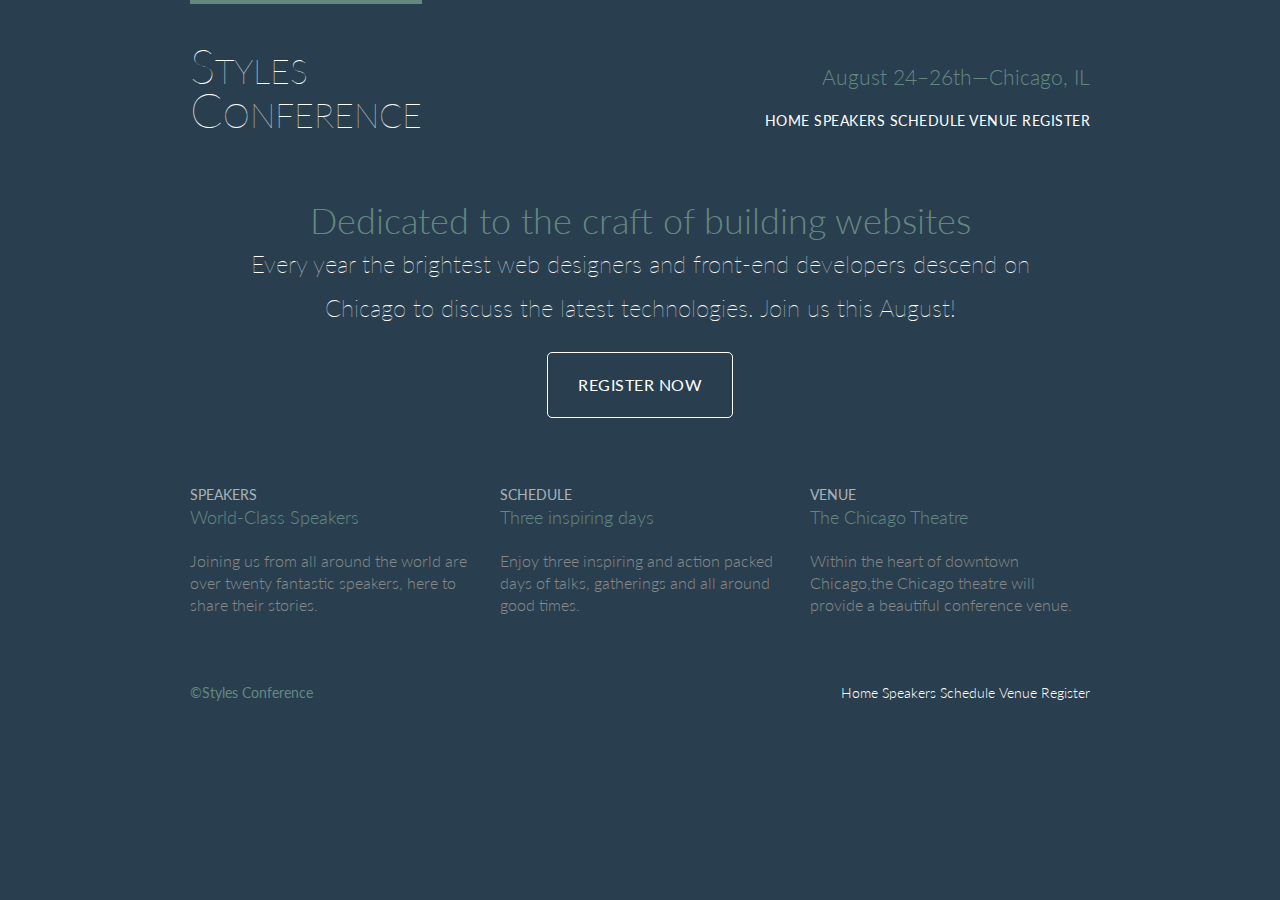
==== styles-conference/index.html @ a6588a25 "Update Styles conference dummy website" ====
<!DOCTYPE html>
<html lang="en">
<head>
	<meta charset="utf-8">
	<title>Styles Conference Page</title>
	<link rel="stylesheet" href="assets/stylesheets/reset.css">
	<link rel="stylesheet" href="assets/stylesheets/main.css">
	<link href="https://fonts.googleapis.com/css2?family=Lato:wght@100;300;400&display=swap" rel="stylesheet">
</head>
<body>
	<header class="primary-header container group">
		<h1 class="logo"><a href="index.html">Styles <br> Conference</a></h1>
		<h3 class="tagline">August 24&ndash;26th&mdash;Chicago, IL</h3> 
		<nav class="nav primary-nav">
			<a href="index.html">Home</a>
			<a href="speakers.html">Speakers</a>
			<a href="schedule.html">Schedule</a>
			<a href="venue.html">Venue</a>
			<a href="register.html">Register</a>
		</nav>
	</header>
	
	<!--Hero section-->
	<section class="hero container">
		<h2>Dedicated to the craft of building websites</h2>
		<p>Every year the brightest web designers and front-end developers descend on Chicago to discuss the latest technologies. Join us this August!</p>
		<a class="btn btn-alt" href="register.html">Register Now</a>
	</section>
	
	
	<!--Teasers section-->
	<section class="grid">
		<section class="teaser col-1-3">
			<a href="speakers.html">
				<h5>Speakers</h5>
				<h4>World-Class Speakers</h4>
			</a>	
			<p>Joining us from all around the world are over twenty fantastic speakers, here to share their stories.</p>
		</section><!--	
		--><section class="teaser col-1-3" >
			<a href="schedule.html">
				<h5>Schedule</h5>
				<h4>Three inspiring days</h4>
			</a>	
			<p>Enjoy three inspiring and action packed days of talks, gatherings and all around good times.</p>
		</section><!--
		--><section class="teaser col-1-3">
			<a href="venue.html">
				<h5>Venue</h5>
				<h4>The Chicago Theatre</h4>
			</a>
			<p>Within the heart of downtown Chicago,the Chicago theatre will provide a beautiful conference venue.</p>
		</section>
	</section>
	<footer class="primary-footer container group">
		<small>&copy;Styles Conference</small>
		<nav class="nav">
			<a href="index.html">Home</a>
			<a href="speakers.html">Speakers</a>
			<a href="schedule.html">Schedule</a>
			<a href="venue.html">Venue</a>
			<a href="register.html">Register</a>
		</nav>
	</footer>
</body>
</html>
---- styles-conference/assets/stylesheets/main.css ----
/*
  ========================================
  Custom styles
  ========================================
*/
body {
  background: #293f50; 
  color: #888;
  font: 300 16px/22px "Lato","Open Sans", "Helvetica Neue", Helvetica, Arial, sans-serif;
}


/*
  ========================================
  Grid
  ========================================
*/

*,
*:before,
*:after
{
	-webkit-box-sizing: border-box;
	-moz-box-sizing: border-box;
	box-sizing: border-box;
	
}
.grid,
.container{
	width: 960px;
	margin: 0px auto;
}

.container{
	padding-left: 30px;
	padding-right: 30px;
}
	


/*
  ========================================
  Typography
  ========================================
*/
h1,h3,h4,p{
	margin-bottom: 22px;
}
h1, h2, h3, h4 {
  color: #648880;
}
h1 {
  font-size: 36px;
  line-height: 44px;
}
h2 {
  font-size: 24px;
  line-height: 44px;
}
h3 {
  font-size: 21px;
}
h4 {
  font-size: 18px;
}
h5 {
  color: #a9b2b9;
  font-size: 14px;
  font-weight: 400;
  text-transform: uppercase;
}
strong {
  font-weight: 400;
}
cite, em {
  font-style: italic;
}

/*
  ========================================
  Links
  ========================================
*/

a:hover {
  color: #a9b2b9;
}
a {
  color: #648880;
  text-decoration: none;
}
p a{
	border-bottom: 1px solid #dfe2e5;
}

.primary-header a,.primary-footer a{
	color: #fff;
}
.primary-header a:hover,.primary-footer a:hover{
	color: #648880;
}
/*
  ========================================
  Buttons
  ========================================
*/

.btn{
	border-radius: 5px;
	color: #fff;
	cursor: pointer;
	display: inline-block;
	font-weight: 400;
	letter-spacing: 0.5px;
	text-transform: uppercase;
	margin: 0;
}
.btn-alt {
  border: 1px solid #fff;
  padding: 10px 30px;
  
}

.btn-alt:hover{
	background: #fff;
    color: #648880;
}

/*
  ========================================
  Home
  ========================================
*/
.hero{
	color: #fff;
	line-height: 44px;
	padding: 22px 80px 66px 80px;
	text-align: center;
}
.hero h2{
	font-size: 36px;

}
.hero p{
	font-size: 24px;
	font-weight: 100;
}
/*
  ========================================
  Clearfix
  ========================================
*/
.group:before,
.group:after{
	content: "";
	display: table;
	
}

.group:after{
	clear: both;
}

.group{
	clear:both;
	*zoom: 1;
}

/*
  ========================================
  Primary header
  ========================================
*/
.logo{
	border-top: 4px solid #648880;
	padding: 40px 0 22px 0;
	float: left;
	font-size: 48px;
	font-weight: 100;
    line-height: 44px;
	font-variant: small-caps;
}

.tagline {
  margin: 66px 0 22px 0;
  text-align: right;
}

.primary-nav{
	font-size: 14px;
	font-weight: 400;
	letter-spacing: 0.5px;
	text-transform: uppercase;
}
/*
  ========================================
  Primary footer
  ========================================
*/

.primary-footer {
  color: #648880;
  font-size: 14px;
  padding-bottom: 44px;
  padding-top: 44px;
}
.primary-footer small{
	float: left;
	font-weight: 400;
}

/*
  ========================================
  Navigation
  ========================================
*/
.nav{
	text-align: right;
}	
/*
  ========================================
  Reusable layout grid
  ========================================
*/
.col-1-3{
	width: 33.33%;
}
.col-2-3{
	width: 66.66%;
}
.col-1-3,
.col-2-3{
	display: inline-block;
	vertical-align: top;
}
.grid,
.col-1-3,
.col-2-3 {
  padding-left: 15px;
  padding-right: 15px;
}

.teaser a:hover h4{
	color: #a9b2b9;
}
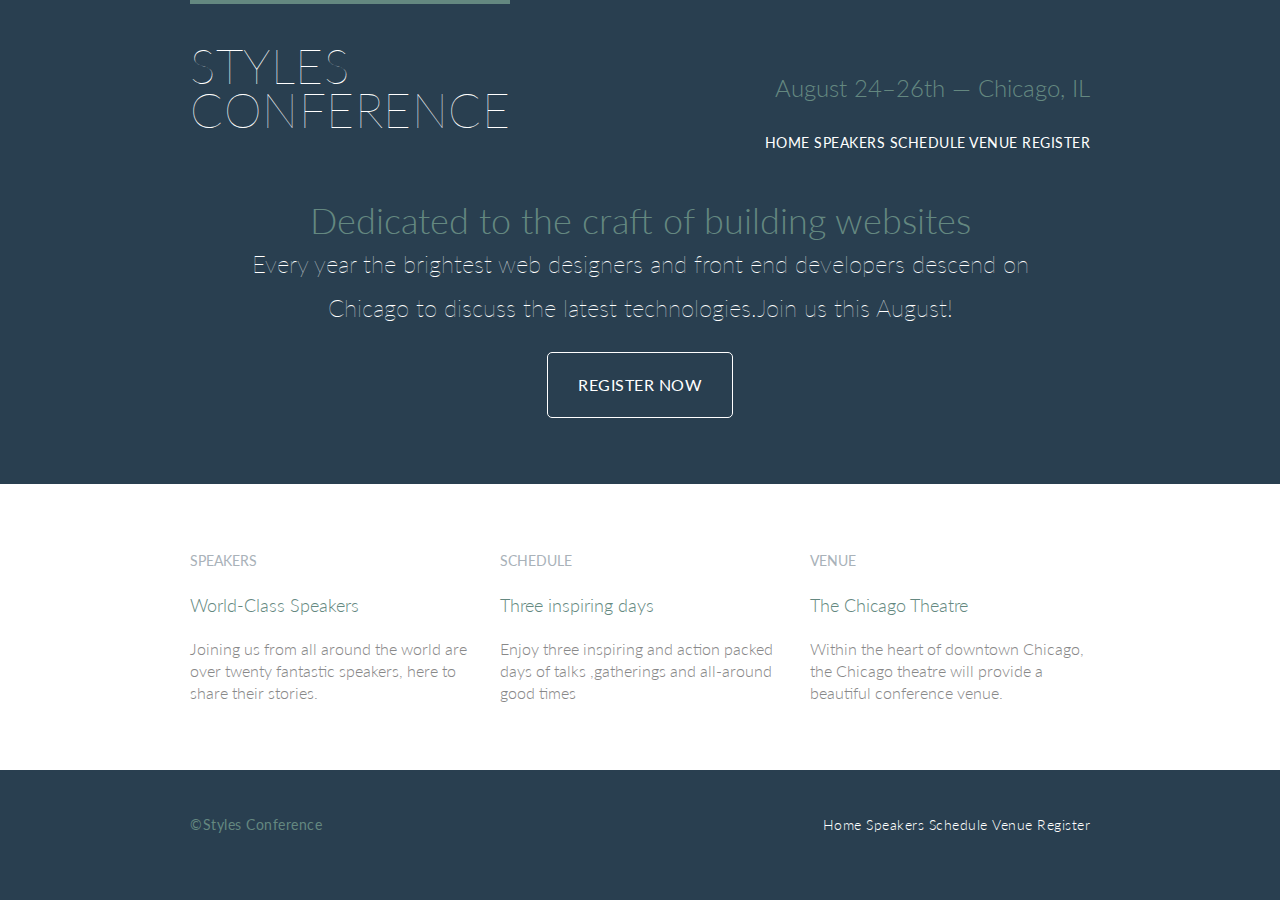
==== commit abe59f7a: "Add background to homepage" ====
--- a/styles-conference/index.html
+++ b/styles-conference/index.html
@@ -2,15 +2,17 @@
 <html lang="en">
 <head>
 	<meta charset="utf-8">
-	<title>Styles Conference Page</title>
+	<title>Styles Conference Website</title>
 	<link rel="stylesheet" href="assets/stylesheets/reset.css">
+	<link href="https://fonts.googleapis.com/css2?family=Lato:wght@100;300;400&display=swap" rel="stylesheet">
 	<link rel="stylesheet" href="assets/stylesheets/main.css">
-	<link href="https://fonts.googleapis.com/css2?family=Lato:wght@100;300;400&display=swap" rel="stylesheet">
 </head>
 <body>
 	<header class="primary-header container group">
-		<h1 class="logo"><a href="index.html">Styles <br> Conference</a></h1>
-		<h3 class="tagline">August 24&ndash;26th&mdash;Chicago, IL</h3> 
+		<h1 class="logo">
+			<a href="index.html">Styles <br>Conference</a>
+		</h1>
+		<h2 class="tagline">August 24&ndash;26th &mdash; Chicago, IL</h2>
 		<nav class="nav primary-nav">
 			<a href="index.html">Home</a>
 			<a href="speakers.html">Speakers</a>
@@ -20,38 +22,41 @@
 		</nav>
 	</header>
 	
-	<!--Hero section-->
-	<section class="hero container">
-		<h2>Dedicated to the craft of building websites</h2>
-		<p>Every year the brightest web designers and front-end developers descend on Chicago to discuss the latest technologies. Join us this August!</p>
-		<a class="btn btn-alt" href="register.html">Register Now</a>
-	</section>
-	
-	
-	<!--Teasers section-->
-	<section class="grid">
-		<section class="teaser col-1-3">
-			<a href="speakers.html">
-				<h5>Speakers</h5>
-				<h4>World-Class Speakers</h4>
-			</a>	
-			<p>Joining us from all around the world are over twenty fantastic speakers, here to share their stories.</p>
-		</section><!--	
-		--><section class="teaser col-1-3" >
-			<a href="schedule.html">
-				<h5>Schedule</h5>
-				<h4>Three inspiring days</h4>
-			</a>	
-			<p>Enjoy three inspiring and action packed days of talks, gatherings and all around good times.</p>
-		</section><!--
-		--><section class="teaser col-1-3">
-			<a href="venue.html">
-				<h5>Venue</h5>
-				<h4>The Chicago Theatre</h4>
-			</a>
-			<p>Within the heart of downtown Chicago,the Chicago theatre will provide a beautiful conference venue.</p>
+	<main>
+		<section class="hero container ">
+			<h2>Dedicated to the craft of building websites</h2>		
+			<p>Every year the brightest web designers and front end developers descend on Chicago to discuss the latest technologies.Join us this August!</p>
+			<a href="register.html" class="btn btn-alt">Register Now</a>
 		</section>
-	</section>
+		<section class="row">
+		<div class="grid">
+				<section class="teaser col1-3">
+					<a href="speakers.html">
+						<h3>Speakers</h3>
+						<h4>World-Class Speakers</h4>
+					</a>	
+						<p>Joining us from all around the world are over twenty fantastic speakers, here to share their stories.</p>
+						
+				</section><!--
+				--><section class="teaser col1-3">
+				<a href="schedule.html">
+					<h3>Schedule</h3>
+					<h4>Three inspiring days</h4>
+				</a>	
+					<p>Enjoy three inspiring and action packed days of talks ,gatherings and all-around good times</p>
+					
+				</section><!--
+				--><section class="teaser col1-3">
+				<a href="venue.html">
+					<h3>Venue</h3>
+					<h4>The Chicago Theatre</h4>
+				</a>	
+					<p>Within the heart of downtown Chicago, the Chicago theatre will provide a beautiful conference venue.</p>
+					
+				</section>
+			</div>	
+		</section>
+	</main>
 	<footer class="primary-footer container group">
 		<small>&copy;Styles Conference</small>
 		<nav class="nav">
--- a/styles-conference/assets/stylesheets/main.css
+++ b/styles-conference/assets/stylesheets/main.css
@@ -1,129 +1,163 @@
 /*
-  ========================================
-  Custom styles
-  ========================================
-*/
-body {
-  background: #293f50; 
-  color: #888;
-  font: 300 16px/22px "Lato","Open Sans", "Helvetica Neue", Helvetica, Arial, sans-serif;
-}
-
-
-/*
-  ========================================
-  Grid
-  ========================================
-*/
-
+	========================
+	Custom styles
+	========================
+*/
+body{
+	background: #293f50;
+	color: #888;
+	font:  300 16px/22px "Lato","Open Sans", "Helvetica Neue",Helvetica, Arial, sans-serif;
+}
+
+
+strong{
+	font-weight: 400;
+}
+cite,em{
+	font-style: italic;
+}
+.teaser h3{
+	font-size: 14px;
+	color: #a9b2b9;
+	font-weight: 400;
+	text-transform: uppercase;
+}
+.teaser a:hover h4 {
+  color: #a9b2b9;
+}
+/*
+	========================
+	Links
+	========================
+*/
+a{
+	color: #648880;
+	text-decoration: none;
+}
+a:hover{
+	color: #a9b2b9;
+}
+p a{
+	border-bottom: 1px solid #dfe2e5;
+}
+.primary-header a, .primary-footer a{
+	color: #fff;
+}
+.primary-header a:hover, .primary-footer a:hover{
+	color: #648880;
+}
+/*
+	========================
+	Grid
+	========================
+*/
 *,
 *:before,
-*:after
-{
+*:after{
 	-webkit-box-sizing: border-box;
 	-moz-box-sizing: border-box;
 	box-sizing: border-box;
-	
-}
-.grid,
-.container{
+}
+
+.container,.grid{
+	margin: 0px auto;
 	width: 960px;
-	margin: 0px auto;
-}
-
+}
 .container{
 	padding-left: 30px;
 	padding-right: 30px;
 }
+.col1-3{
+	width: 33.33%;	
+}
+.col2-3{
+	width: 66.66%;
+}
+.col1-3,.col2-3{
+	display: inline-block;
+	vertical-align: top;
 	
-
-
-/*
-  ========================================
-  Typography
-  ========================================
-*/
-h1,h3,h4,p{
+}
+.grid,.col1-3,.col2-3{
+	padding-left: 15px;
+	padding-right: 15px;
+}
+/*
+  ========================================
+  Rows
+  ========================================
+*/
+.row{
+	background: #fff;
+	min-width: 960px;
+	padding: 66px 0 44px 0;
+}
+/*
+  ========================================
+  Clearfix
+  ========================================
+*/
+.group:before,
+.group:after {
+  content: "";
+  display: table;  
+}
+
+.group:after {
+  clear: both;
+}
+.group {
+  clear: both;
+  *zoom: 1;
+}
+
+/*
+	=========================
+	Typography
+	=========================
+*/
+h1,header>h2,h3,h4,p{
 	margin-bottom: 22px;
 }
-h1, h2, h3, h4 {
-  color: #648880;
-}
-h1 {
-  font-size: 36px;
-  line-height: 44px;
-}
-h2 {
-  font-size: 24px;
-  line-height: 44px;
-}
-h3 {
-  font-size: 21px;
-}
-h4 {
-  font-size: 18px;
-}
-h5 {
-  color: #a9b2b9;
-  font-size: 14px;
-  font-weight: 400;
-  text-transform: uppercase;
-}
-strong {
-  font-weight: 400;
-}
-cite, em {
-  font-style: italic;
-}
-
-/*
-  ========================================
-  Links
-  ========================================
-*/
-
-a:hover {
-  color: #a9b2b9;
-}
-a {
-  color: #648880;
-  text-decoration: none;
-}
-p a{
-	border-bottom: 1px solid #dfe2e5;
-}
-
-.primary-header a,.primary-footer a{
-	color: #fff;
-}
-.primary-header a:hover,.primary-footer a:hover{
-	color: #648880;
+h1,h2,h3,h4{
+	color:  #648880;
+}
+h1{
+	font-size: 36px;
+	line-height: 44px;
+}
+h2{
+	font-size: 24px;
+	line-height: 44px;
+}
+h3{
+	font-size: 21px;
+}
+h4{
+	font-size: 18px;
 }
 /*
   ========================================
   Buttons
   ========================================
 */
-
 .btn{
 	border-radius: 5px;
+	display:inline-block;
 	color: #fff;
-	cursor: pointer;
-	display: inline-block;
-	font-weight: 400;
-	letter-spacing: 0.5px;
-	text-transform: uppercase;
-	margin: 0;
+	cursor:pointer;
+	font-weight: 400;
+	text-transform: uppercase;
+	letter-spacing:0.5px;
+	
 }
 .btn-alt {
   border: 1px solid #fff;
   padding: 10px 30px;
-  
-}
-
+}
 .btn-alt:hover{
 	background: #fff;
-    color: #648880;
+	color: #648880;
 }
 
 /*
@@ -132,114 +166,59 @@
   ========================================
 */
 .hero{
-	color: #fff;
 	line-height: 44px;
 	padding: 22px 80px 66px 80px;
 	text-align: center;
-}
-.hero h2{
-	font-size: 36px;
-
-}
+	color: #fff;
+}
+.hero h2{font-size: 36px;}
 .hero p{
 	font-size: 24px;
 	font-weight: 100;
 }
-/*
-  ========================================
-  Clearfix
-  ========================================
-*/
-.group:before,
-.group:after{
-	content: "";
-	display: table;
-	
-}
-
-.group:after{
-	clear: both;
-}
-
-.group{
-	clear:both;
-	*zoom: 1;
-}
-
-/*
-  ========================================
-  Primary header
+.tagline{
+	margin: 66px 0 22px 0;
+	text-align: right;
+}
+.primary-nav{
+	font-size: 14px;
+	font-weight: 400;
+	letter-spacing: .5px;
+	text-transform: uppercase;
+}
+.nav{
+	text-align: right;
+}
+/*
+  ========================================
+  Logo
   ========================================
 */
 .logo{
+	float: left;
 	border-top: 4px solid #648880;
 	padding: 40px 0 22px 0;
-	float: left;
 	font-size: 48px;
+	line-height: 44px;
 	font-weight: 100;
-    line-height: 44px;
-	font-variant: small-caps;
-}
-
-.tagline {
-  margin: 66px 0 22px 0;
-  text-align: right;
-}
-
-.primary-nav{
+	letter-spacing: 0.5px;
+	text-transform: uppercase;
+}
+
+/*
+  ========================================
+  Primary footer
+  ========================================
+*/
+.primary-footer{
+	padding-bottom: 44px;
+	padding-top: 44px;
+	color: #648880;
 	font-size: 14px;
-	font-weight: 400;
-	letter-spacing: 0.5px;
-	text-transform: uppercase;
-}
-/*
-  ========================================
-  Primary footer
-  ========================================
-*/
-
-.primary-footer {
-  color: #648880;
-  font-size: 14px;
-  padding-bottom: 44px;
-  padding-top: 44px;
+	letter-spacing:0.5px;
+	
 }
 .primary-footer small{
 	float: left;
 	font-weight: 400;
-}
-
-/*
-  ========================================
-  Navigation
-  ========================================
-*/
-.nav{
-	text-align: right;
-}	
-/*
-  ========================================
-  Reusable layout grid
-  ========================================
-*/
-.col-1-3{
-	width: 33.33%;
-}
-.col-2-3{
-	width: 66.66%;
-}
-.col-1-3,
-.col-2-3{
-	display: inline-block;
-	vertical-align: top;
-}
-.grid,
-.col-1-3,
-.col-2-3 {
-  padding-left: 15px;
-  padding-right: 15px;
-}
-
-.teaser a:hover h4{
-	color: #a9b2b9;
 }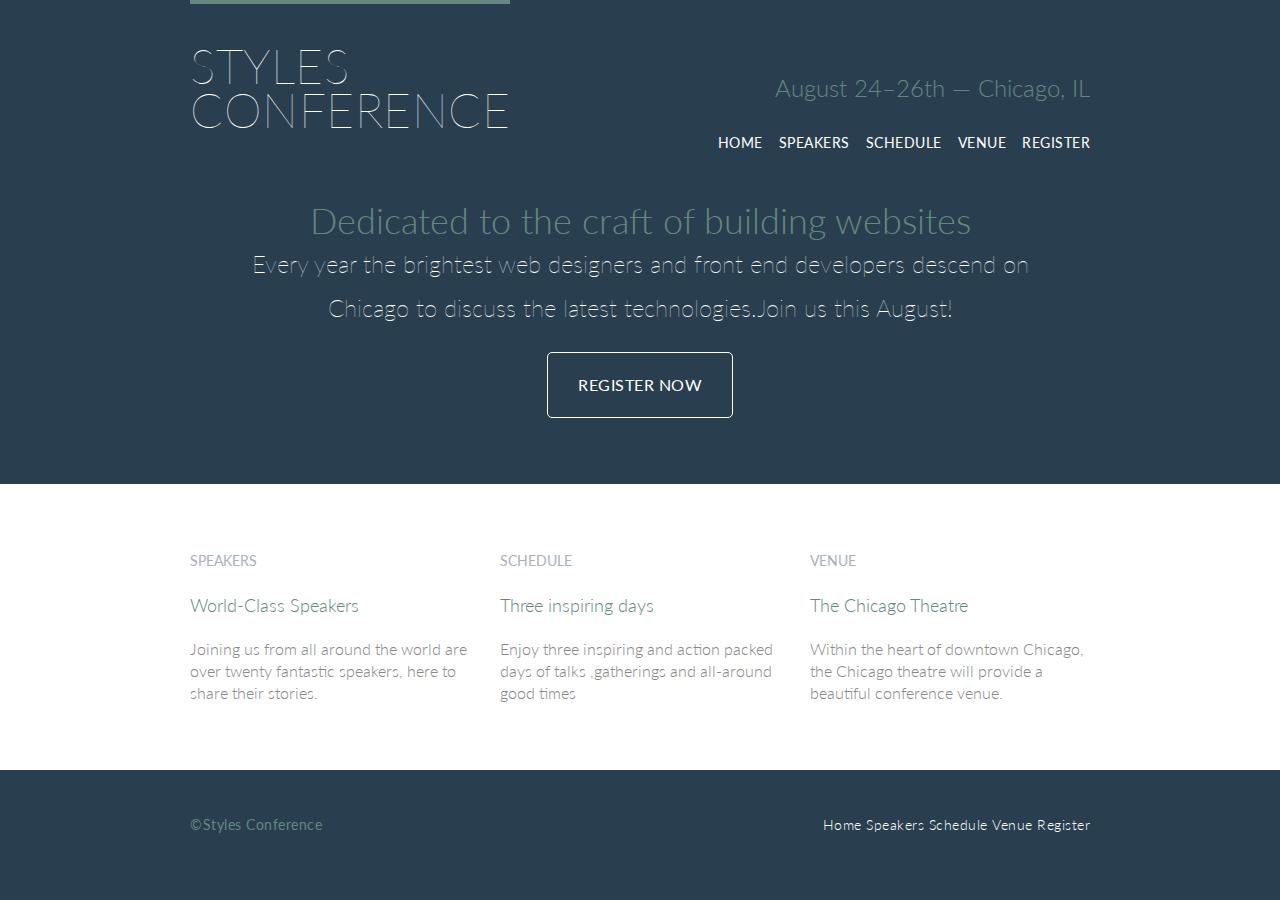
==== commit 5acf3fda: "Update header nav bar to navigational list" ====
--- a/styles-conference/index.html
+++ b/styles-conference/index.html
@@ -14,11 +14,13 @@
 		</h1>
 		<h2 class="tagline">August 24&ndash;26th &mdash; Chicago, IL</h2>
 		<nav class="nav primary-nav">
-			<a href="index.html">Home</a>
-			<a href="speakers.html">Speakers</a>
-			<a href="schedule.html">Schedule</a>
-			<a href="venue.html">Venue</a>
-			<a href="register.html">Register</a>
+			<ul>
+				<li><a href="index.html">Home</a></li><!--
+				--><li><a href="speakers.html">Speakers</a></li><!--
+				--><li><a href="schedule.html">Schedule</a></li><!--
+				--><li><a href="venue.html">Venue</a></li><!--
+				--><li><a href="register.html">Register</a></li>
+			</ul>
 		</nav>
 	</header>
 	
--- a/styles-conference/assets/stylesheets/main.css
+++ b/styles-conference/assets/stylesheets/main.css
@@ -87,10 +87,21 @@
   Rows
   ========================================
 */
+.row,.row-alt{
+	
+	min-width: 960px;
+
+}
 .row{
 	background: #fff;
-	min-width: 960px;
 	padding: 66px 0 44px 0;
+}
+.row-alt{
+   background: #cbe2c1;
+   background: -webkit-linear-gradient(to right, #a1d3b0, #f6f1d3);
+   background: -moz-linear-gradient(to right, #a1d3b0, #f6f1d3);
+   background: linear-gradient(to right, #a1d3b0, #f6f1d3);
+   padding: 44px 0 22px 0;
 }
 /*
   ========================================
@@ -135,6 +146,18 @@
 }
 h4{
 	font-size: 18px;
+}
+/*
+  ========================================
+  Leads
+  ========================================
+*/
+.lead{
+	text-align: center;
+}
+.lead p{
+	font-size: 21px;
+	line-height: 33px;
 }
 /*
   ========================================
@@ -189,6 +212,14 @@
 .nav{
 	text-align: right;
 }
+.nav li{
+	display: inline-block;
+	margin: 0 8px;
+	vertical-align: top;
+}
+.nav li:last-child {
+  margin-right: 0;
+}
 /*
   ========================================
   Logo
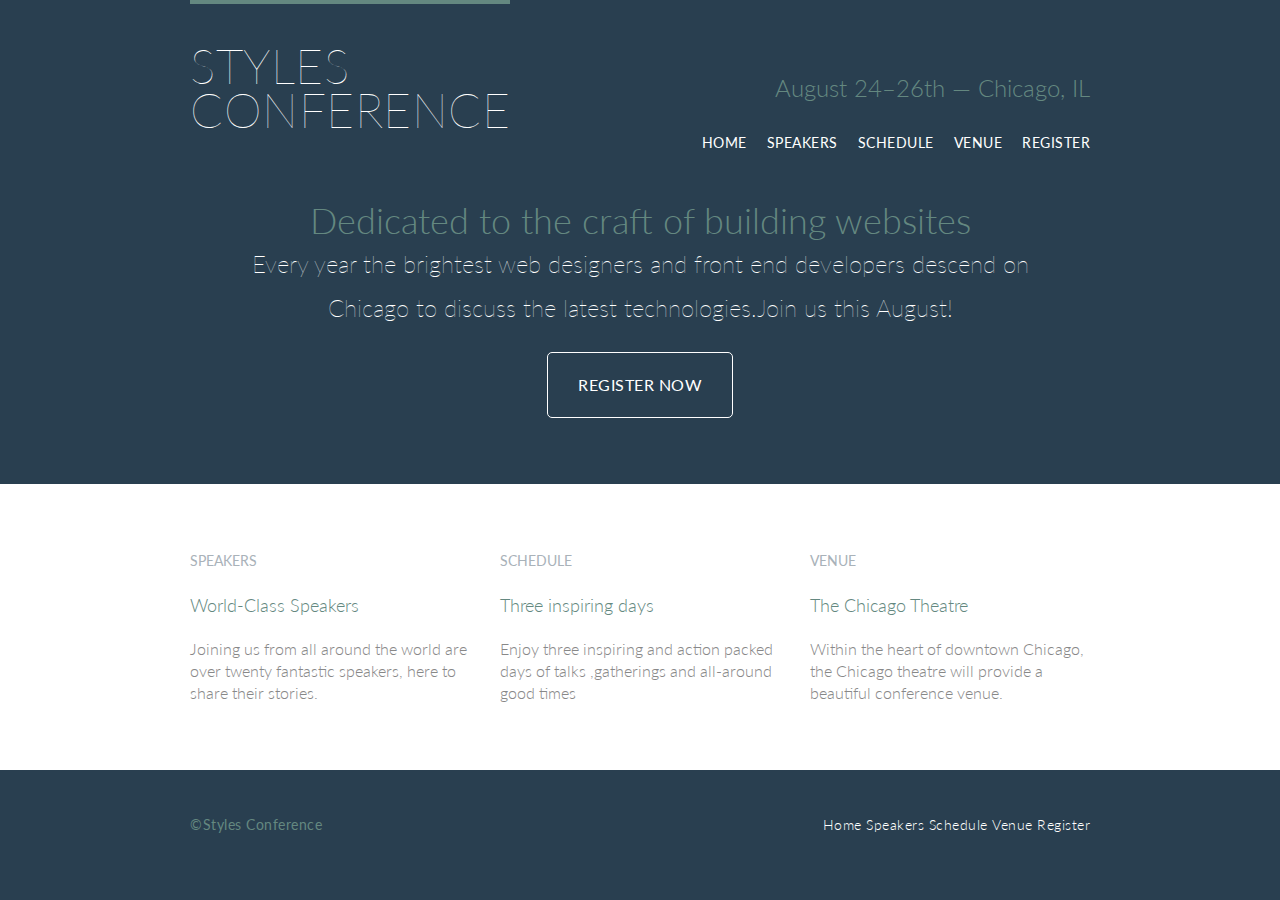
==== commit 26e5d81a: "Update footer nav bar to navigational list" ====
--- a/styles-conference/index.html
+++ b/styles-conference/index.html
@@ -62,11 +62,15 @@
 	<footer class="primary-footer container group">
 		<small>&copy;Styles Conference</small>
 		<nav class="nav">
-			<a href="index.html">Home</a>
-			<a href="speakers.html">Speakers</a>
-			<a href="schedule.html">Schedule</a>
-			<a href="venue.html">Venue</a>
-			<a href="register.html">Register</a>
+		<ul>
+			<li>
+				<a href="index.html">Home</a>
+				<a href="speakers.html">Speakers</a>
+				<a href="schedule.html">Schedule</a>
+				<a href="venue.html">Venue</a>
+				<a href="register.html">Register</a>
+			</li>
+		</ul>		
 		</nav>
 	</footer>
 </body>
--- a/styles-conference/assets/stylesheets/main.css
+++ b/styles-conference/assets/stylesheets/main.css
@@ -214,7 +214,7 @@
 }
 .nav li{
 	display: inline-block;
-	margin: 0 8px;
+	margin: 0 10px;
 	vertical-align: top;
 }
 .nav li:last-child {
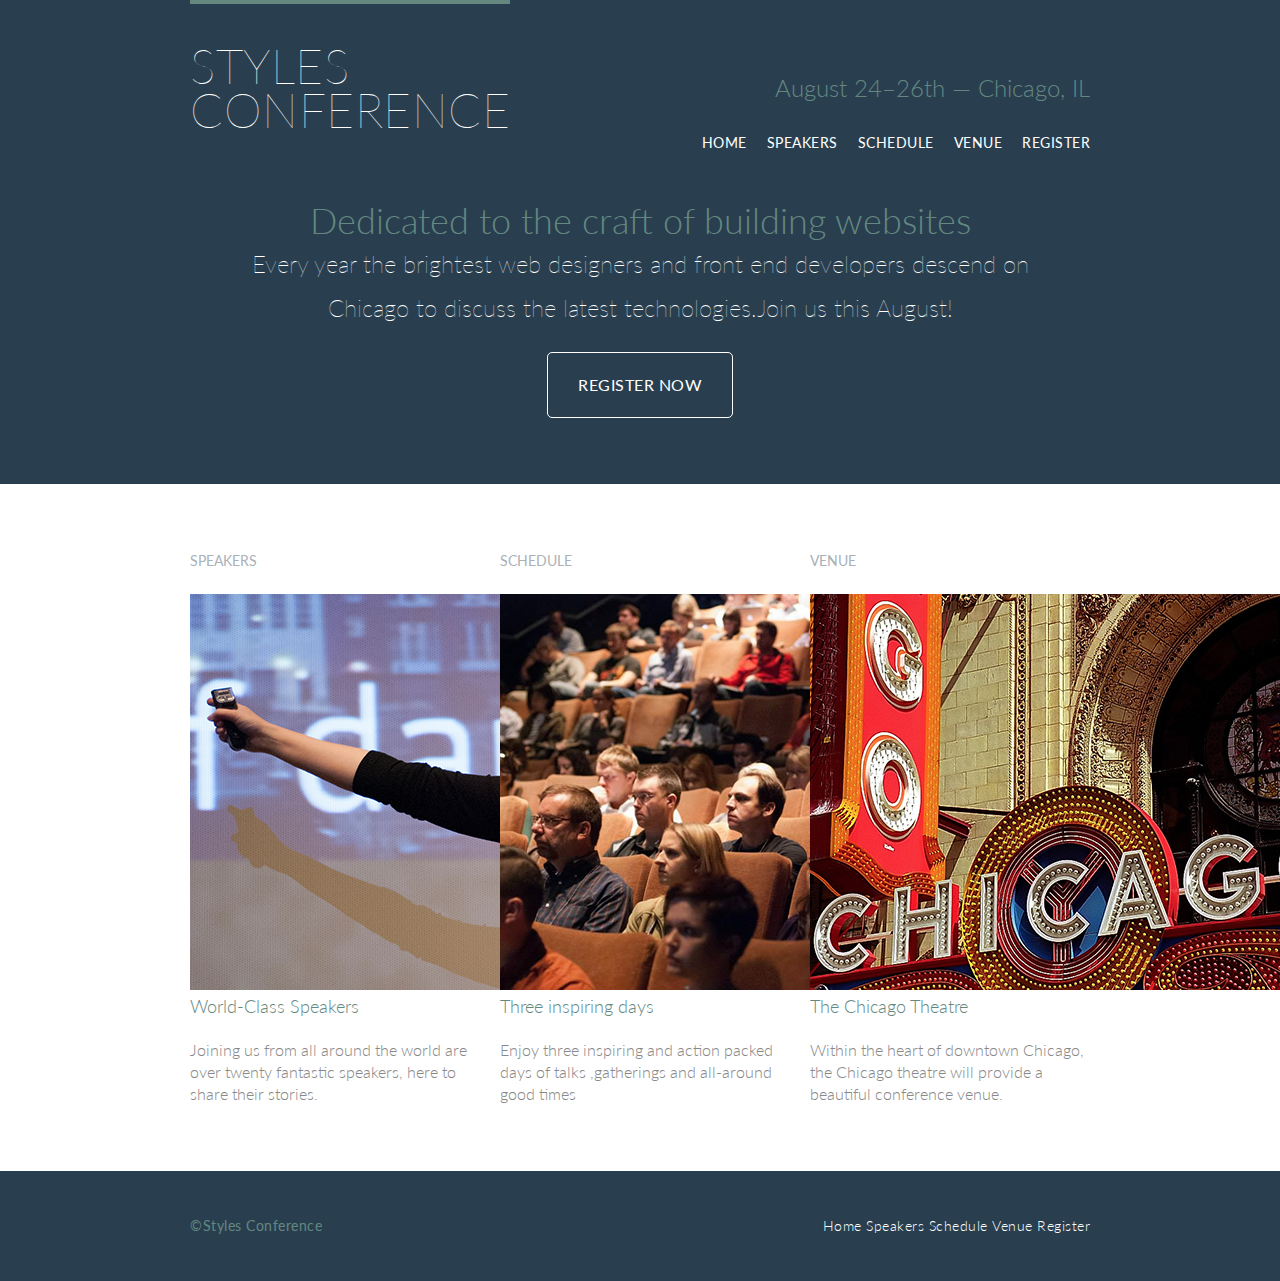
==== commit 7d130350: "Add unstyled images to teaser section on home page" ====
--- a/styles-conference/index.html
+++ b/styles-conference/index.html
@@ -33,26 +33,29 @@
 		<section class="row">
 		<div class="grid">
 				<section class="teaser col1-3">
+					<h3>Speakers</h3>
 					<a href="speakers.html">
-						<h3>Speakers</h3>
+						<img src="assets/images/home/speakers.jpg" alt="Professional Speaker">
 						<h4>World-Class Speakers</h4>
 					</a>	
 						<p>Joining us from all around the world are over twenty fantastic speakers, here to share their stories.</p>
 						
 				</section><!--
 				--><section class="teaser col1-3">
-				<a href="schedule.html">
 					<h3>Schedule</h3>
-					<h4>Three inspiring days</h4>
-				</a>	
+					<a href="schedule.html">
+						<img src="assets/images/home/schedule.jpg" alt="Chicago conference">
+						<h4>Three inspiring days</h4>
+					</a>	
 					<p>Enjoy three inspiring and action packed days of talks ,gatherings and all-around good times</p>
 					
 				</section><!--
 				--><section class="teaser col1-3">
-				<a href="venue.html">
 					<h3>Venue</h3>
-					<h4>The Chicago Theatre</h4>
-				</a>	
+					<a href="venue.html">
+						<img src="assets/images/home/venue.jpg" alt="Chicago Theatre">
+						<h4>The Chicago Theatre</h4>
+					</a>	
 					<p>Within the heart of downtown Chicago, the Chicago theatre will provide a beautiful conference venue.</p>
 					
 				</section>
--- a/styles-conference/assets/stylesheets/main.css
+++ b/styles-conference/assets/stylesheets/main.css
@@ -252,4 +252,20 @@
 .primary-footer small{
 	float: left;
 	font-weight: 400;
-}+}
+
+/*
+  ========================================
+  Speakers
+  ========================================
+*/
+.speaker-info{
+  border: 1px solid #dfe2e5;
+  border-radius: 5px;
+  margin-top: 88px;
+  padding: 22px 0;
+  text-align: center;
+}
+.speaker{
+	margin-bottom: 44px;
+}
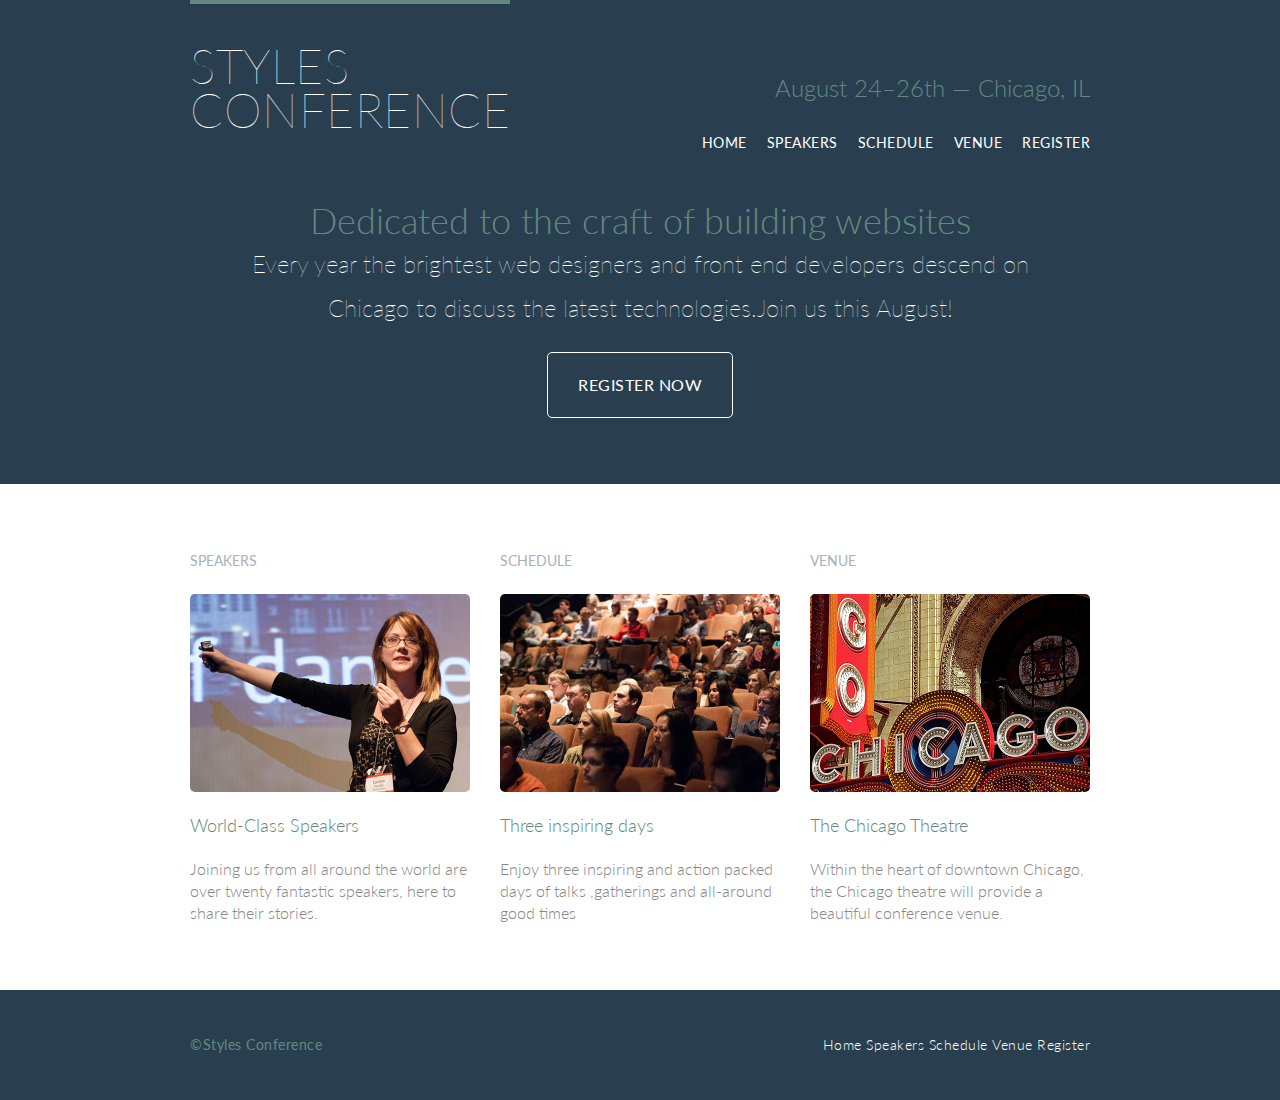
==== commit 54020202: "Add style to images added to homepage and speakers page" ====
--- a/styles-conference/index.html
+++ b/styles-conference/index.html
@@ -32,14 +32,14 @@
 		</section>
 		<section class="row">
 		<div class="grid">
-				<section class="teaser col1-3">
-					<h3>Speakers</h3>
+				
+				<section class="teaser col1-3">	
+					<h3>Speakers</h3>				
 					<a href="speakers.html">
 						<img src="assets/images/home/speakers.jpg" alt="Professional Speaker">
 						<h4>World-Class Speakers</h4>
 					</a>	
 						<p>Joining us from all around the world are over twenty fantastic speakers, here to share their stories.</p>
-						
 				</section><!--
 				--><section class="teaser col1-3">
 					<h3>Schedule</h3>
--- a/styles-conference/assets/stylesheets/main.css
+++ b/styles-conference/assets/stylesheets/main.css
@@ -220,6 +220,13 @@
 .nav li:last-child {
   margin-right: 0;
 }
+.teaser img{
+	display: block;
+	border-radius: 5px;
+	width: 100%;
+	vertical-align: top;
+	margin-bottom: 22px;
+}
 /*
   ========================================
   Logo
@@ -262,9 +269,16 @@
 .speaker-info{
   border: 1px solid #dfe2e5;
   border-radius: 5px;
+  text-align: center;
   margin-top: 88px;
-  padding: 22px 0;
-  text-align: center;
+  padding-bottom: 22px;
+}
+.speaker-info img{
+	border-radius: 50%;
+	vertical-align: top;
+	margin: -66px 0 22px 0;
+	height: 130px;
+	
 }
 .speaker{
 	margin-bottom: 44px;
